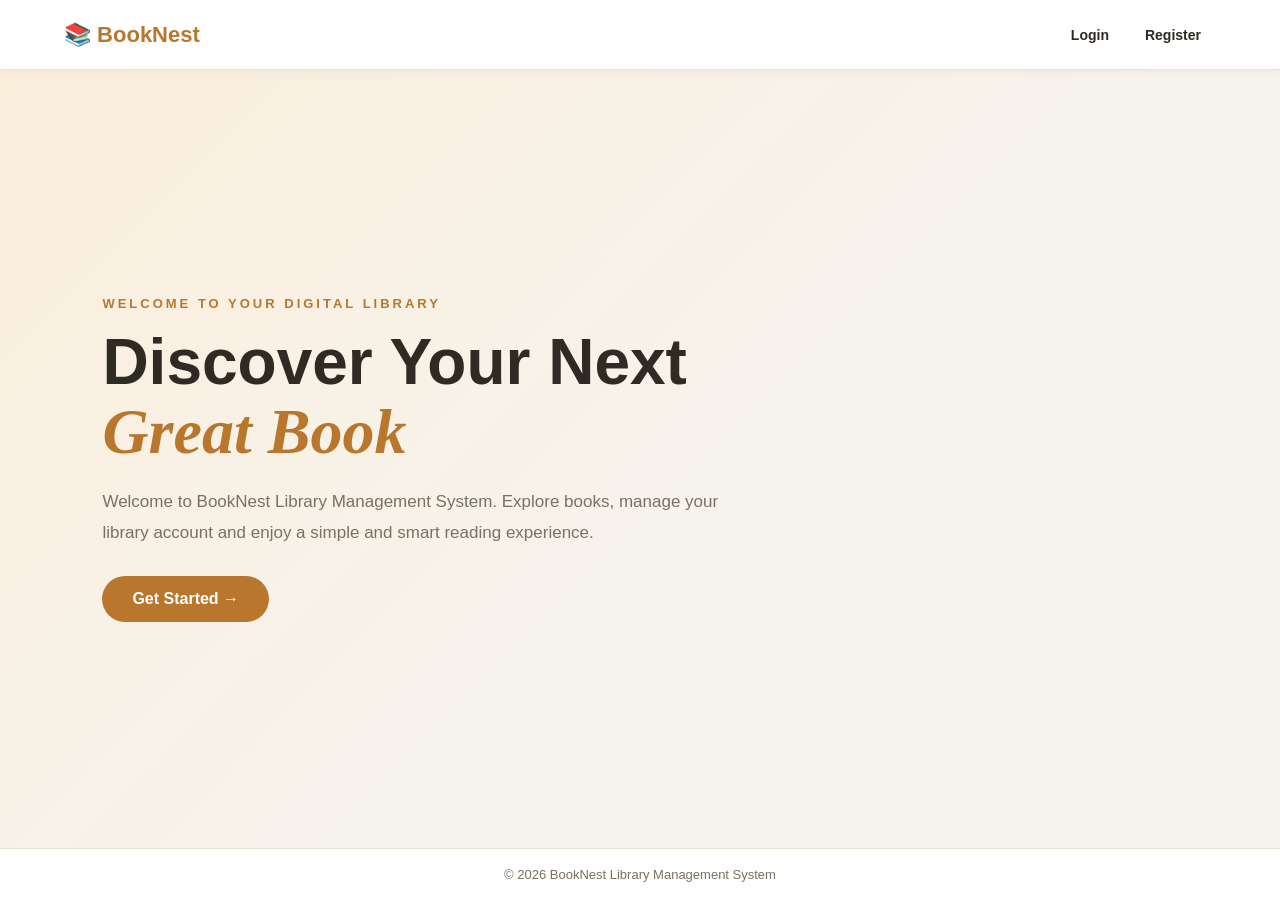
==== index.html @ a6de9dfb "Initial project upload" ====
<!DOCTYPE html>
<html lang="en">
<head>
    <meta charset="UTF-8">
    <meta name="viewport" content="width=device-width, initial-scale=1.0">
    <title>BookNest Library</title>
    <link rel="stylesheet" href="CSS/common.css">
</head>
<body>

    <header class="navbar">
        <a class="logo" href="index.html">📚 BookNest</a>
        <nav>
            <a href="pages/login.html">Login</a>
            <a href="pages/register.html">Register</a>
        </nav>
    </header>

    <main class="hero">
        <div class="hero-content">
            <p class="tagline">WELCOME TO YOUR DIGITAL LIBRARY</p>
            <h1>Discover Your Next <span>Great Book</span></h1>
            <p class="description">
                Welcome to BookNest Library Management System.
                Explore books, manage your library account and enjoy
                a simple and smart reading experience.
            </p>
            <button class="get-started" onclick="location.href='pages/login.html'">
                Get Started →
            </button>
        </div>
    </main>

    <footer>
        <p>© 2026 BookNest Library Management System</p>
    </footer>

</body>
</html>
---- CSS/common.css ----
/* ==========================================
   BookNest - Shared Light Theme
   Used by every page (navbar, footer, cards,
   forms, tables, buttons are identical)
   ========================================== */

:root {
    --bg: #f6f3ee;
    --surface: #ffffff;
    --surface-alt: #faf7f2;
    --border: #e6dfd3;
    --text: #2f2a24;
    --muted: #7a7064;
    --primary: #b9772e;
    --primary-dark: #9a6122;
    --primary-soft: #f6e9d6;
    --danger: #d64545;
    --success: #2f9e63;
    --shadow: 0 4px 16px rgba(60, 40, 15, 0.08);
}

* {
    margin: 0;
    padding: 0;
    box-sizing: border-box;
    font-family: "Segoe UI", Arial, sans-serif;
}

body {
    min-height: 100vh;
    display: flex;
    flex-direction: column;
    background: var(--bg);
    color: var(--text);
}

/* ---------- Navbar (same on every page) ---------- */

.navbar {
    height: 70px;
    padding: 0 5%;
    display: flex;
    align-items: center;
    justify-content: space-between;
    gap: 20px;
    background: var(--surface);
    border-bottom: 1px solid var(--border);
    box-shadow: 0 2px 8px rgba(60, 40, 15, 0.05);
    position: sticky;
    top: 0;
    z-index: 50;
}

.logo {
    font-size: 22px;
    font-weight: 700;
    color: var(--primary);
    white-space: nowrap;
    text-decoration: none;
}

.navbar nav {
    display: flex;
    align-items: center;
    gap: 6px;
    flex-wrap: wrap;
}

.navbar nav a {
    padding: 9px 15px;
    color: var(--text);
    text-decoration: none;
    font-size: 14px;
    font-weight: 600;
    border-radius: 8px;
    transition: 0.2s;
    white-space: nowrap;
}

.navbar nav a:hover {
    background: var(--primary-soft);
    color: var(--primary-dark);
}

.navbar nav a.active {
    background: var(--primary);
    color: #fff;
}

.navbar nav a.logout-link {
    color: var(--danger);
}

.navbar nav a.logout-link:hover {
    background: #fdeaea;
}

.user-chip {
    padding: 7px 14px;
    font-size: 13px;
    font-weight: 600;
    color: var(--primary-dark);
    background: var(--primary-soft);
    border-radius: 20px;
    white-space: nowrap;
}

/* ---------- Layout ---------- */

.container {
    width: 90%;
    max-width: 1200px;
    margin: 35px auto;
    flex: 1;
}

.page-heading,
.welcome {
    margin-bottom: 28px;
}

.page-heading h1,
.welcome h1 {
    font-size: 28px;
    color: var(--text);
    margin-bottom: 6px;
}

.page-heading p,
.welcome p {
    color: var(--muted);
}

/* ---------- Cards / sections ---------- */

.form-card,
.form-section,
.history-section,
.records-card,
.table-section,
.search-section,
.report-section,
.recent-books {
    background: var(--surface);
    border: 1px solid var(--border);
    border-radius: 14px;
    padding: 26px;
    margin-bottom: 26px;
    box-shadow: var(--shadow);
}

.form-card h2,
.form-section h2,
.history-section h2,
.records-card h2,
.table-section h2,
.search-section h2,
.report-section h2,
.recent-books h2 {
    font-size: 20px;
    color: var(--text);
    margin-bottom: 18px;
}

.history-heading,
.records-heading {
    display: flex;
    justify-content: space-between;
    align-items: center;
    flex-wrap: wrap;
    gap: 12px;
    margin-bottom: 18px;
}

.history-heading h2,
.records-heading h2 {
    margin-bottom: 4px;
}

.history-heading p,
.records-heading p {
    color: var(--muted);
    font-size: 14px;
}

.book-count,
.record-count {
    padding: 7px 15px;
    background: var(--primary-soft);
    color: var(--primary-dark);
    border-radius: 20px;
    font-size: 14px;
    font-weight: 600;
}

/* ---------- Forms ---------- */

.form-grid {
    display: grid;
    grid-template-columns: repeat(auto-fit, minmax(240px, 1fr));
    gap: 18px;
    margin-bottom: 22px;
}

.input-group,
.form-group {
    display: flex;
    flex-direction: column;
    gap: 7px;
}

label {
    font-size: 14px;
    font-weight: 600;
    color: var(--text);
}

input,
select {
    width: 100%;
    padding: 11px 13px;
    font-size: 14px;
    color: var(--text);
    background: var(--surface-alt);
    border: 1px solid var(--border);
    border-radius: 8px;
    outline: none;
    transition: 0.2s;
}

input:focus,
select:focus {
    border-color: var(--primary);
    background: #fff;
    box-shadow: 0 0 0 3px rgba(185, 119, 46, 0.15);
}

small {
    color: var(--muted);
    font-size: 12px;
}

.search-box input,
.search-container input,
.search-section input {
    max-width: 100%;
}

.search-box,
.search-container {
    margin-bottom: 18px;
}

/* ---------- Buttons ---------- */

.form-buttons {
    display: flex;
    gap: 12px;
    flex-wrap: wrap;
}

button,
.view-btn,
.back-btn {
    cursor: pointer;
    font-size: 14px;
    font-weight: 600;
    border: none;
    border-radius: 8px;
    padding: 11px 22px;
    text-decoration: none;
    display: inline-block;
    transition: 0.2s;
}

.add-btn,
.issue-btn,
.return-btn,
.view-btn {
    background: var(--primary);
    color: #fff;
}

.add-btn:hover,
.issue-btn:hover,
.return-btn:hover,
.view-btn:hover {
    background: var(--primary-dark);
}

.reset-btn,
.cancel-btn,
.back-btn {
    background: #efe9df;
    color: var(--text);
}

.reset-btn:hover,
.cancel-btn:hover,
.back-btn:hover {
    background: #e4dccf;
}

.edit-btn,
.delete-btn {
    padding: 6px 13px;
    font-size: 13px;
    margin-right: 6px;
    color: #fff;
}

.edit-btn { background: #3b82c4; }
.edit-btn:hover { background: #2f6ca6; }
.delete-btn { background: var(--danger); }
.delete-btn:hover { background: #b83636; }

.view-btn { margin-top: 20px; }
.back-section { margin: 10px 0 30px; }
.back-btn { margin-bottom: 30px; }

/* ---------- Tables ---------- */

.table-container,
.table-wrapper {
    overflow-x: auto;
    border: 1px solid var(--border);
    border-radius: 10px;
}

table {
    width: 100%;
    border-collapse: collapse;
    min-width: 600px;
    background: var(--surface);
}

th {
    background: var(--primary-soft);
    color: var(--primary-dark);
    text-align: left;
    padding: 13px 15px;
    font-size: 14px;
}

td {
    padding: 12px 15px;
    font-size: 14px;
    border-top: 1px solid var(--border);
    color: var(--text);
}

tbody tr:hover {
    background: var(--surface-alt);
}

.empty-message,
#emptyMessage {
    color: var(--muted);
    text-align: center;
    padding: 12px;
}

.status {
    display: inline-block;
    padding: 4px 12px;
    font-size: 12px;
    font-weight: 700;
    border-radius: 20px;
    background: #fff1d6;
    color: #a06a00;
}

.status.returned {
    background: #dcf5e7;
    color: var(--success);
}

/* ---------- Dashboard / report cards ---------- */

.stats,
.summary-cards {
    display: grid;
    grid-template-columns: repeat(auto-fit, minmax(200px, 1fr));
    gap: 20px;
    margin-bottom: 28px;
}

.stat-card,
.summary-card {
    background: var(--surface);
    border: 1px solid var(--border);
    border-radius: 14px;
    padding: 22px;
    box-shadow: var(--shadow);
    transition: 0.2s;
}

.stat-card:hover,
.summary-card:hover {
    transform: translateY(-3px);
    border-color: var(--primary);
}

.stat-icon { font-size: 28px; margin-bottom: 10px; }
.stat-card h3,
.summary-card h3 { font-size: 14px; color: var(--muted); font-weight: 600; }
.stat-card h2 { font-size: 32px; color: var(--primary); margin: 8px 0; }
.stat-card p { font-size: 13px; color: var(--muted); }
.summary-card p { font-size: 30px; font-weight: 700; color: var(--primary); margin-top: 8px; }

.welcome {
    background: linear-gradient(120deg, #fbefdc, #fff);
    border: 1px solid var(--border);
    border-radius: 14px;
    padding: 28px;
}

/* ---------- Footer ---------- */

footer {
    padding: 18px;
    text-align: center;
    font-size: 13px;
    color: var(--muted);
    background: var(--surface);
    border-top: 1px solid var(--border);
}

/* ---------- Auth pages (login / register / forgot) ---------- */

.auth-main {
    flex: 1;
    display: flex;
    align-items: center;
    justify-content: center;
    padding: 40px 20px;
}

.auth-box {
    width: 100%;
    max-width: 440px;
    padding: 36px;
    background: var(--surface);
    border: 1px solid var(--border);
    border-radius: 18px;
    box-shadow: 0 10px 30px rgba(60, 40, 15, 0.1);
    text-align: center;
}

.auth-box .auth-icon { font-size: 40px; margin-bottom: 10px; }
.auth-box h1 { font-size: 26px; margin-bottom: 6px; }
.auth-box .subtitle { color: var(--muted); margin-bottom: 24px; font-size: 14px; }
.auth-box form { text-align: left; }
.auth-box .input-group { margin-bottom: 16px; }
.auth-box .auth-btn { width: 100%; background: var(--primary); color: #fff; margin-top: 6px; }
.auth-box .auth-btn:hover { background: var(--primary-dark); }
.auth-box .auth-text { margin-top: 18px; font-size: 14px; color: var(--muted); }
.auth-box .auth-text a { color: var(--primary-dark); font-weight: 600; text-decoration: none; }
.auth-box .terms label { display: flex; align-items: center; gap: 8px; font-weight: 400; margin-bottom: 14px; }
.auth-box .terms input { width: auto; }
.auth-box .forgot-link { display: block; text-align: right; font-size: 13px; margin: -6px 0 10px; color: var(--primary-dark); text-decoration: none; }
.error-text { color: var(--danger); font-size: 12px; min-height: 14px; }

/* ---------- Landing page ---------- */

.hero {
    flex: 1;
    display: flex;
    align-items: center;
    padding: 60px 8%;
    background: linear-gradient(135deg, #fbefdc 0%, #f6f3ee 60%);
}

.hero-content { max-width: 640px; }
.hero .tagline { color: var(--primary); font-size: 13px; font-weight: 700; letter-spacing: 3px; margin-bottom: 16px; }
.hero h1 { font-size: clamp(38px, 5vw, 64px); line-height: 1.1; margin-bottom: 20px; }
.hero h1 span { display: block; color: var(--primary); font-family: Georgia, serif; font-style: italic; }
.hero .description { color: var(--muted); font-size: 17px; line-height: 1.8; margin-bottom: 28px; }
.get-started { background: var(--primary); color: #fff; padding: 14px 30px; border-radius: 30px; font-size: 16px; }
.get-started:hover { background: var(--primary-dark); }

/* ---------- Responsive ---------- */

@media (max-width: 900px) {
    .navbar { height: auto; padding: 12px 4%; flex-wrap: wrap; justify-content: center; }
    .navbar nav { justify-content: center; }
}
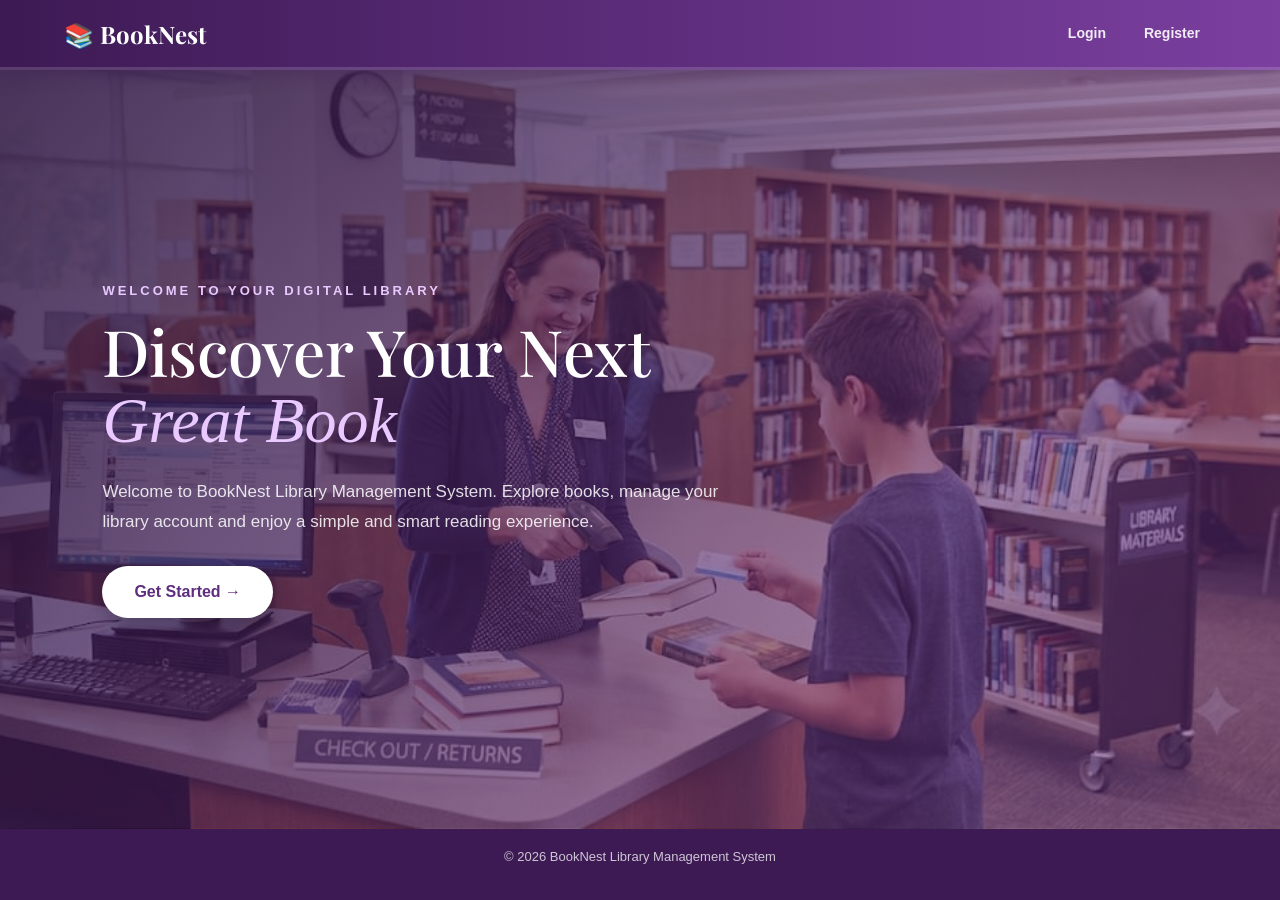
==== commit 9efd0ed3: "Update BookNest styling and book fields Co-authored-by: Copilot <223556219+Copilot@users.noreply.git" ====
--- a/index.html
+++ b/index.html
@@ -4,6 +4,9 @@
     <meta charset="UTF-8">
     <meta name="viewport" content="width=device-width, initial-scale=1.0">
     <title>BookNest Library</title>
+    <link href="https://cdn.jsdelivr.net/npm/bootstrap@5.3.3/dist/css/bootstrap.min.css" rel="stylesheet">
+    <link href="https://cdn.jsdelivr.net/npm/bootstrap-icons@1.11.3/font/bootstrap-icons.css" rel="stylesheet">
+    <link href="https://fonts.googleapis.com/css2?family=Playfair+Display:wght@600;700&display=swap" rel="stylesheet">
     <link rel="stylesheet" href="CSS/common.css">
 </head>
 <body>
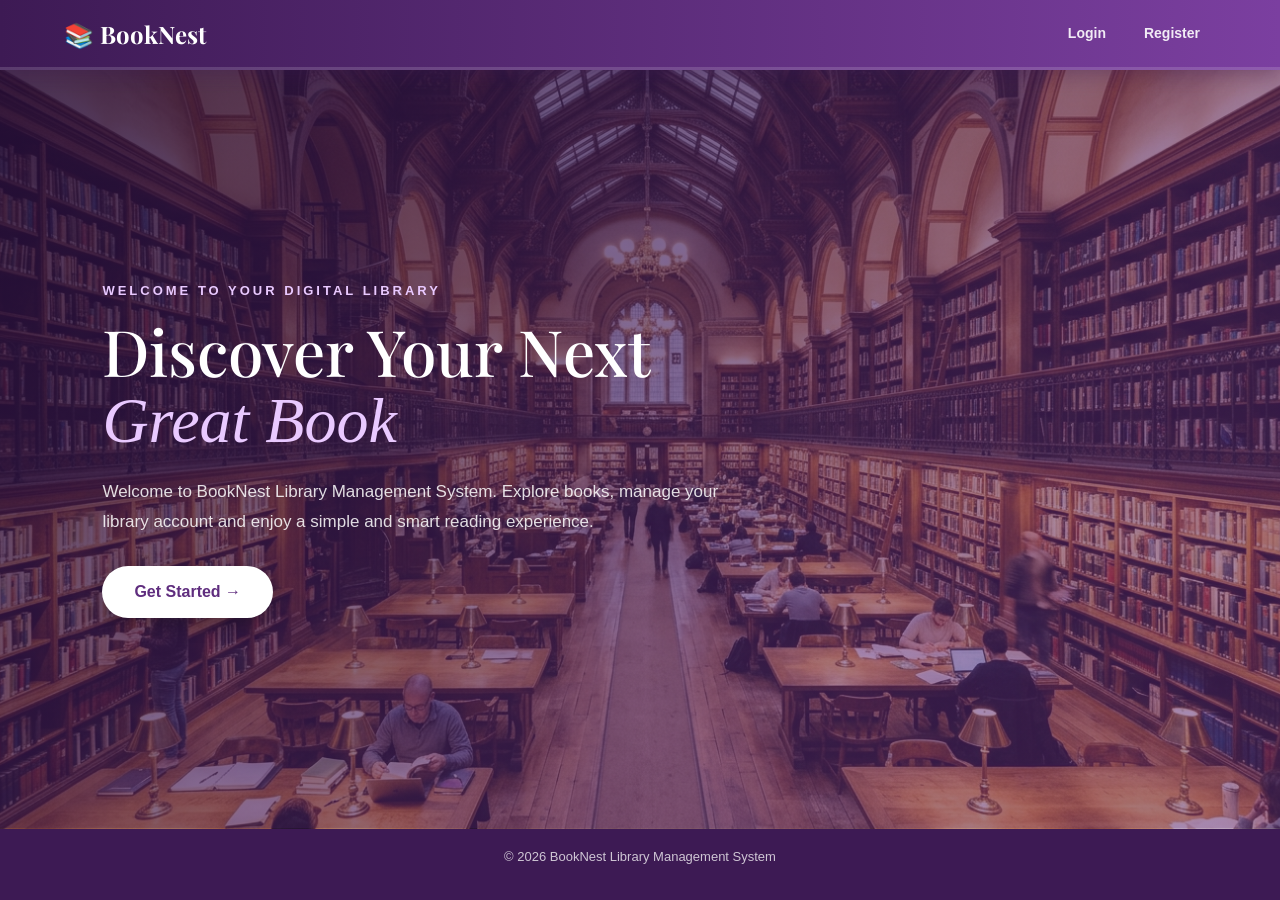
==== commit 12336c76: "Refresh BookNest visual theme Co-authored-by: Copilot <223556219+Copilot@users.noreply.github.com>" ====
--- a/index.html
+++ b/index.html
@@ -18,7 +18,6 @@
             <a href="pages/register.html">Register</a>
         </nav>
     </header>
-
     <main class="hero">
         <div class="hero-content">
             <p class="tagline">WELCOME TO YOUR DIGITAL LIBRARY</p>
